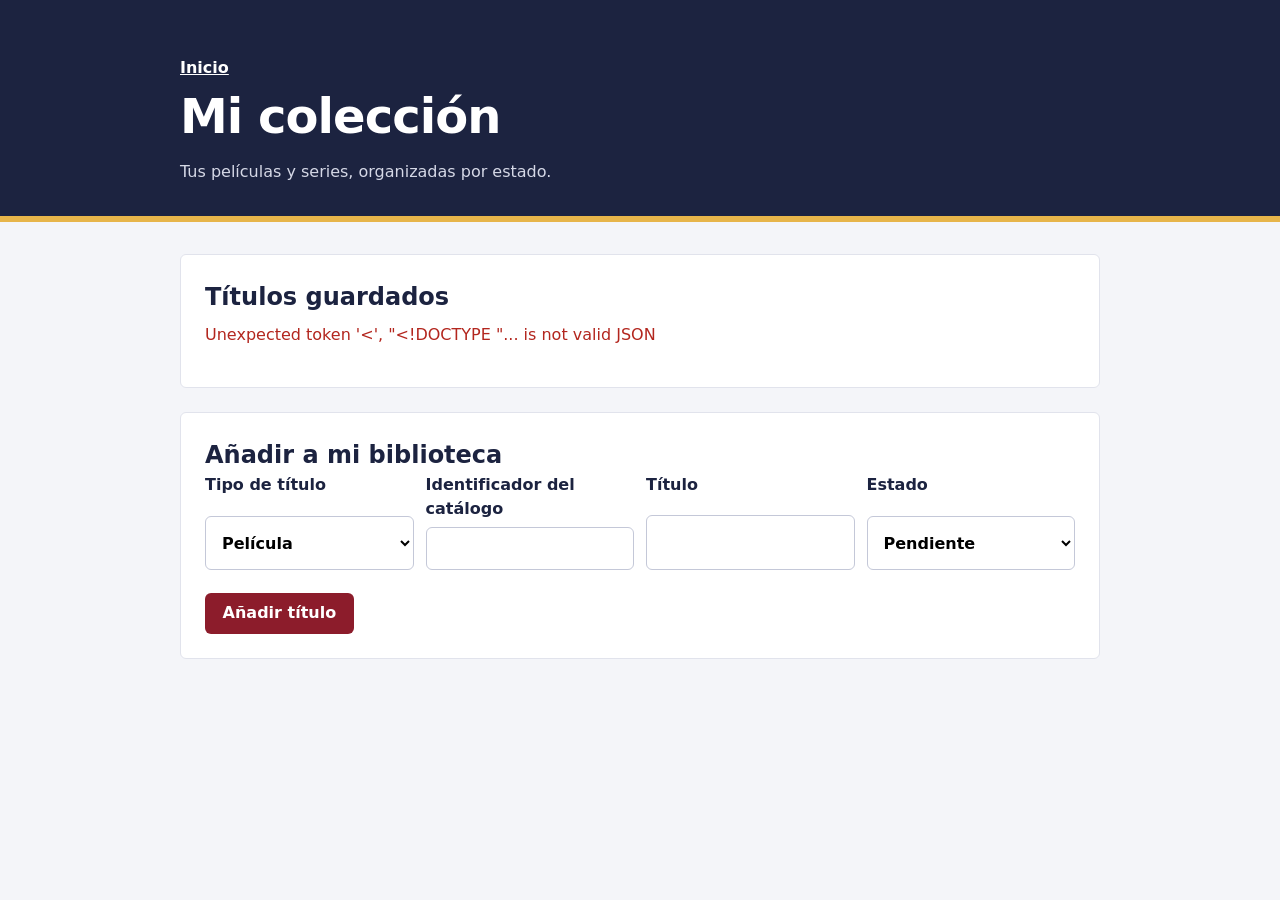
==== src/main/resources/static/biblioteca.html @ 9d2c5fd2 "Implement personal library CRUD" ====
<!DOCTYPE html>
<html lang="es">
<head>
    <meta charset="UTF-8">
    <meta name="viewport" content="width=device-width, initial-scale=1">
    <title>Mi colección | Mi biblioteca</title>
    <link rel="stylesheet" href="css/estilos.css">
</head>
<body>
    <header class="cabecera">
        <div class="contenedor">
            <nav class="navegacion"><a href="index.html">Inicio</a></nav>
            <h1>Mi colección</h1>
            <p class="subtitulo">Tus películas y series, organizadas por estado.</p>
        </div>
    </header>

    <main class="contenedor">
        <section class="panel" aria-labelledby="titulo-coleccion">
            <h2 id="titulo-coleccion">Títulos guardados</h2>
            <p id="mensaje-biblioteca" class="mensaje" role="status" aria-live="polite"></p>
            <ul id="lista-biblioteca" class="coleccion" aria-live="polite">
                <li class="cargando">Cargando tu colección...</li>
            </ul>
        </section>

        <section class="panel" aria-labelledby="titulo-anadir">
            <h2 id="titulo-anadir">Añadir a mi biblioteca</h2>
            <form id="form-biblioteca" class="formulario" novalidate>
                <div class="campos-biblioteca">
                    <label for="tipo-titulo">Tipo de título
                        <select id="tipo-titulo" required>
                            <option value="PELICULA">Película</option>
                            <option value="SERIE">Serie</option>
                        </select>
                    </label>
                    <label for="id-titulo">Identificador del catálogo
                        <input id="id-titulo" type="number" min="1" step="1" required>
                    </label>
                    <label for="nombre-titulo">Título
                        <input id="nombre-titulo" type="text" maxlength="200" required>
                    </label>
                    <label for="estado-inicial">Estado
                        <select id="estado-inicial" required>
                            <option value="PENDIENTE">Pendiente</option>
                            <option value="VISTO">Visto</option>
                            <option value="ABANDONADO">Abandonado</option>
                        </select>
                    </label>
                </div>
                <button type="submit">Añadir título</button>
            </form>
        </section>
    </main>

    <script src="js/biblioteca.js"></script>
</body>
</html>
---- src/main/resources/static/css/estilos.css ----
/*
 * Estilos comunes de la aplicación.
 * Usad estas variables en las páginas nuevas para mantener un aspecto coherente.
 */
:root {
    --color-fondo: #f4f5f9;
    --color-superficie: #ffffff;
    --color-texto: #1c2340;
    --color-texto-suave: #5a6180;
    --color-principal: #8c1c2b;      /* rojo butaca */
    --color-principal-oscuro: #6e1522;
    --color-realce: #e7b54a;         /* luz de proyector */
    --color-error: #b3261e;
    --color-exito: #1e6b3a;
    --radio: 6px;
    --fuente: system-ui, -apple-system, "Segoe UI", Roboto, "Helvetica Neue", Arial, sans-serif;
}

* {
    box-sizing: border-box;
}

body {
    margin: 0;
    font-family: var(--fuente);
    font-size: 1rem;
    line-height: 1.5;
    color: var(--color-texto);
    background: var(--color-fondo);
}

.contenedor {
    max-width: 60rem;
    margin: 0 auto;
    padding: 0 1.25rem;
}

/* Cabecera */
.cabecera {
    background: var(--color-texto);
    color: #fff;
    padding: 2.5rem 0 2rem;
    border-bottom: 6px solid var(--color-realce);
    margin-bottom: 2rem;
}

.cabecera h1 {
    margin: 0;
    font-size: clamp(2rem, 5vw, 3rem);
    font-weight: 800;
    letter-spacing: -0.02em;
}

.subtitulo {
    margin: 0.5rem 0 0;
    max-width: 38rem;
    color: #d5d8e6;
}

.navegacion {
    margin-top: 1rem;
}

.navegacion a {
    color: #fff;
    font-weight: 600;
}

/* Paneles de contenido */
.panel {
    background: var(--color-superficie);
    border-radius: var(--radio);
    padding: 1.5rem;
    margin-bottom: 1.5rem;
    border: 1px solid #e1e3ec;
}

.panel h2 {
    margin: 0;
    font-size: 1.5rem;
}

.ayuda {
    margin: 0.25rem 0 1.25rem;
    color: var(--color-texto-suave);
}

/* Lista de etiquetas (géneros) */
.etiquetas {
    list-style: none;
    margin: 0 0 1.5rem;
    padding: 0;
    display: flex;
    flex-wrap: wrap;
    gap: 0.5rem;
}

.etiquetas li {
    padding: 0.3rem 0.8rem;
    border-radius: 999px;
    background: #eceef5;
    font-size: 0.95rem;
}

.etiquetas li.cargando,
.etiquetas li.vacio {
    background: none;
    padding: 0;
    color: var(--color-texto-suave);
}

.etiquetas li.nuevo {
    background: var(--color-realce);
}

/* Formularios */
.formulario label {
    display: block;
    font-weight: 600;
    margin-bottom: 0.4rem;
}

.fila {
    display: flex;
    flex-wrap: wrap;
    gap: 0.5rem;
}

input[type="text"],
input[type="number"],
select {
    flex: 1 1 14rem;
    padding: 0.55rem 0.75rem;
    font: inherit;
    border: 1px solid #c4c8d8;
    border-radius: var(--radio);
    background: var(--color-superficie);
}

button {
    padding: 0.55rem 1.1rem;
    font: inherit;
    font-weight: 600;
    color: #fff;
    background: var(--color-principal);
    border: none;
    border-radius: var(--radio);
    cursor: pointer;
}

button:hover {
    background: var(--color-principal-oscuro);
}

input:focus-visible,
select:focus-visible,
button:focus-visible {
    outline: 3px solid var(--color-realce);
    outline-offset: 2px;
}

.mensaje {
    min-height: 1.5em;
    margin: 0.5rem 0 0;
}

.mensaje.error {
    color: var(--color-error);
}

.mensaje.exito {
    color: var(--color-exito);
}

.campos-biblioteca {
    display: grid;
    grid-template-columns: repeat(auto-fit, minmax(min(100%, 12rem), 1fr));
    gap: 0.75rem;
    margin-bottom: 1rem;
}

.campos-biblioteca label {
    display: grid;
    gap: 0.35rem;
    font-weight: 600;
}

.campos-biblioteca input,
.campos-biblioteca select {
    width: 100%;
    min-width: 0;
}

.coleccion {
    list-style: none;
    margin: 1rem 0 0;
    padding: 0;
}

.coleccion .vacio,
.coleccion .cargando {
    color: var(--color-texto-suave);
}

.elemento-coleccion {
    display: flex;
    flex-wrap: wrap;
    align-items: center;
    justify-content: space-between;
    gap: 1rem;
    padding: 1rem 0;
    border-top: 1px solid #e1e3ec;
}

.informacion-titulo {
    display: grid;
    gap: 0.15rem;
}

.informacion-titulo span {
    color: var(--color-texto-suave);
    font-size: 0.9rem;
}

.acciones-coleccion {
    display: flex;
    flex-wrap: wrap;
    align-items: center;
    gap: 0.5rem;
}

.acciones-coleccion select {
    flex: 0 1 auto;
}

.boton-secundario {
    color: var(--color-texto);
    background: #eceef5;
}

.boton-secundario:hover {
    background: #dfe2ec;
}

@media (max-width: 38rem) {
    .acciones-coleccion {
        width: 100%;
    }

    .acciones-coleccion select {
        flex: 1 1 100%;
    }
}
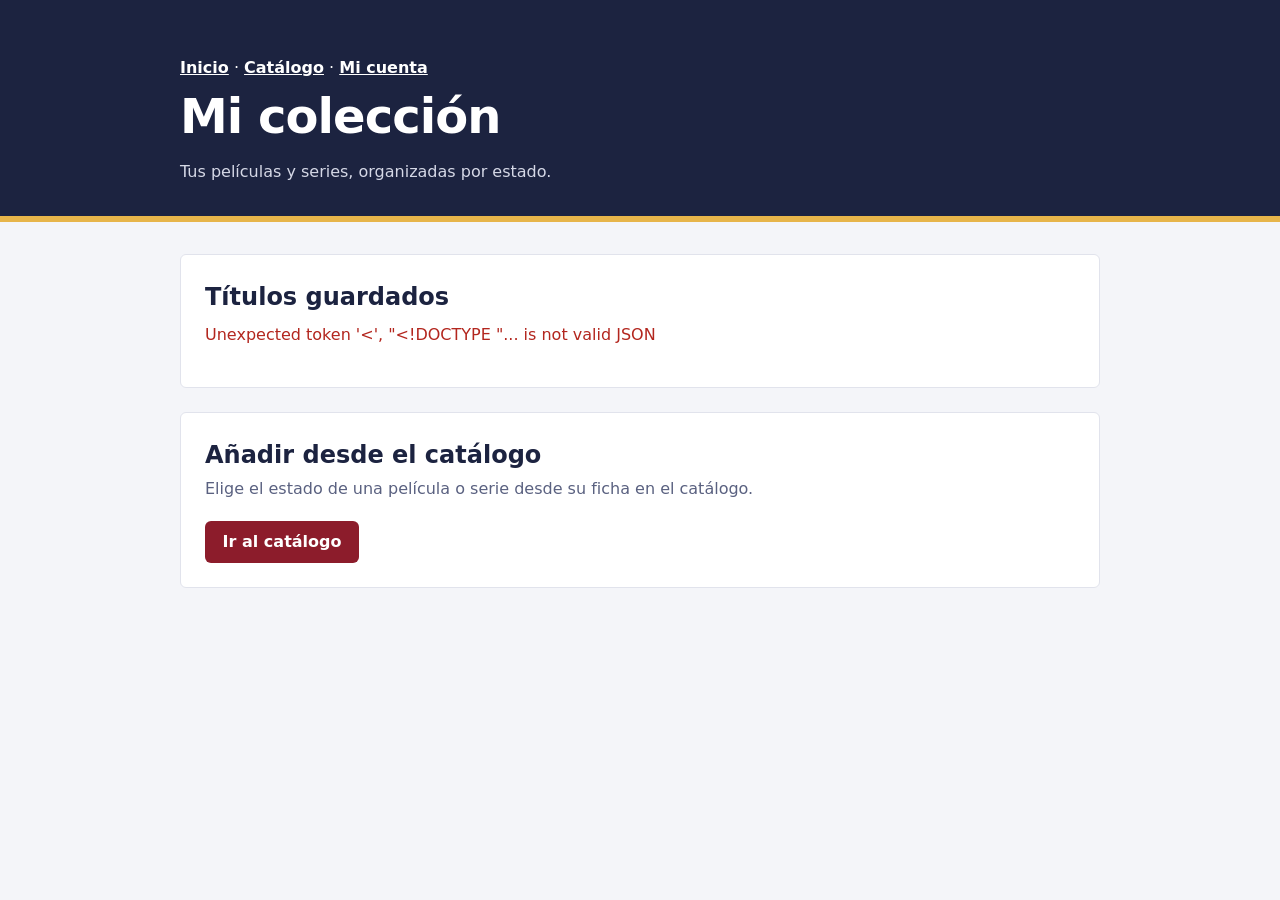
==== commit 157c2ae8: "Implementar funcionalidad de biblioteca personal" ====
--- a/src/main/resources/static/biblioteca.html
+++ b/src/main/resources/static/biblioteca.html
@@ -9,7 +9,7 @@
 <body>
     <header class="cabecera">
         <div class="contenedor">
-            <nav class="navegacion"><a href="index.html">Inicio</a></nav>
+            <nav class="navegacion"><a href="index.html">Inicio</a> · <a href="catalogo.html">Catálogo</a> · <a href="cuenta.html">Mi cuenta</a></nav>
             <h1>Mi colección</h1>
             <p class="subtitulo">Tus películas y series, organizadas por estado.</p>
         </div>
@@ -24,32 +24,10 @@
             </ul>
         </section>
 
-        <section class="panel" aria-labelledby="titulo-anadir">
-            <h2 id="titulo-anadir">Añadir a mi biblioteca</h2>
-            <form id="form-biblioteca" class="formulario" novalidate>
-                <div class="campos-biblioteca">
-                    <label for="tipo-titulo">Tipo de título
-                        <select id="tipo-titulo" required>
-                            <option value="PELICULA">Película</option>
-                            <option value="SERIE">Serie</option>
-                        </select>
-                    </label>
-                    <label for="id-titulo">Identificador del catálogo
-                        <input id="id-titulo" type="number" min="1" step="1" required>
-                    </label>
-                    <label for="nombre-titulo">Título
-                        <input id="nombre-titulo" type="text" maxlength="200" required>
-                    </label>
-                    <label for="estado-inicial">Estado
-                        <select id="estado-inicial" required>
-                            <option value="PENDIENTE">Pendiente</option>
-                            <option value="VISTO">Visto</option>
-                            <option value="ABANDONADO">Abandonado</option>
-                        </select>
-                    </label>
-                </div>
-                <button type="submit">Añadir título</button>
-            </form>
+        <section class="panel" aria-labelledby="titulo-catalogo">
+            <h2 id="titulo-catalogo">Añadir desde el catálogo</h2>
+            <p class="ayuda">Elige el estado de una película o serie desde su ficha en el catálogo.</p>
+            <a class="boton-enlace" href="catalogo.html">Ir al catálogo</a>
         </section>
     </main>
 
--- a/src/main/resources/static/css/estilos.css
+++ b/src/main/resources/static/css/estilos.css
@@ -128,6 +128,7 @@
 
 input[type="text"],
 input[type="number"],
+input[type="password"],
 select {
     flex: 1 1 14rem;
     padding: 0.55rem 0.75rem;
@@ -135,6 +136,59 @@
     border: 1px solid #c4c8d8;
     border-radius: var(--radio);
     background: var(--color-superficie);
+}
+
+input[type="number"],
+select {
+    display: block;
+    width: 100%;
+    max-width: 28rem;
+    padding: 0.55rem 0.75rem;
+    margin: 0 0 0.8rem;
+    font: inherit;
+    border: 1px solid #c4c8d8;
+    border-radius: var(--radio);
+}
+
+.cabecera-seccion,
+.tarjeta {
+    display: flex;
+    align-items: center;
+    gap: 1rem;
+}
+
+.cabecera-seccion {
+    justify-content: space-between;
+}
+
+.catalogo {
+    display: grid;
+    gap: 1rem;
+}
+
+.tarjeta {
+    flex-wrap: wrap;
+    justify-content: space-between;
+    padding: 1rem;
+    border: 1px solid #e1e3ec;
+    border-radius: var(--radio);
+}
+
+.tarjeta h3,
+.tarjeta p {
+    margin: 0;
+}
+
+.tarjeta h3 {
+    flex: 1 1 12rem;
+}
+
+.secundario {
+    background: var(--color-texto-suave);
+}
+
+.peligro {
+    background: var(--color-error);
 }
 
 button {
@@ -172,23 +226,43 @@
     color: var(--color-exito);
 }
 
-.campos-biblioteca {
+.boton-enlace {
+    display: inline-block;
+    padding: 0.55rem 1.1rem;
+    color: #fff;
+    background: var(--color-principal);
+    border-radius: var(--radio);
+    font-weight: 600;
+    text-decoration: none;
+}
+
+.boton-enlace:hover {
+    background: var(--color-principal-oscuro);
+}
+
+.rejilla-cuenta {
     display: grid;
-    grid-template-columns: repeat(auto-fit, minmax(min(100%, 12rem), 1fr));
+    grid-template-columns: repeat(auto-fit, minmax(min(100%, 20rem), 1fr));
+    align-items: start;
+    gap: 1.5rem;
+}
+
+.rejilla-cuenta .panel {
+    margin-bottom: 0;
+}
+
+.rejilla-cuenta input {
+    display: block;
+    width: 100%;
+    max-width: 28rem;
+    margin: 0 0 0.8rem;
+}
+
+#acciones-sesion:not([hidden]) {
+    display: flex;
+    flex-wrap: wrap;
+    align-items: center;
     gap: 0.75rem;
-    margin-bottom: 1rem;
-}
-
-.campos-biblioteca label {
-    display: grid;
-    gap: 0.35rem;
-    font-weight: 600;
-}
-
-.campos-biblioteca input,
-.campos-biblioteca select {
-    width: 100%;
-    min-width: 0;
 }
 
 .coleccion {
@@ -202,6 +276,10 @@
     color: var(--color-texto-suave);
 }
 
+.coleccion .vacio {
+    padding: 0.75rem 0;
+}
+
 .elemento-coleccion {
     display: flex;
     flex-wrap: wrap;
@@ -231,6 +309,23 @@
 
 .acciones-coleccion select {
     flex: 0 1 auto;
+    margin: 0;
+}
+
+.controles-biblioteca {
+    display: flex;
+    flex: 1 1 100%;
+    flex-wrap: wrap;
+    align-items: center;
+    gap: 0.5rem;
+    padding-top: 0.5rem;
+    border-top: 1px solid #e1e3ec;
+}
+
+.controles-biblioteca select {
+    flex: 0 1 14rem;
+    max-width: 100%;
+    margin: 0;
 }
 
 .boton-secundario {
@@ -250,4 +345,9 @@
     .acciones-coleccion select {
         flex: 1 1 100%;
     }
-}
+
+    .controles-biblioteca select,
+    .controles-biblioteca button {
+        flex: 1 1 100%;
+    }
+}
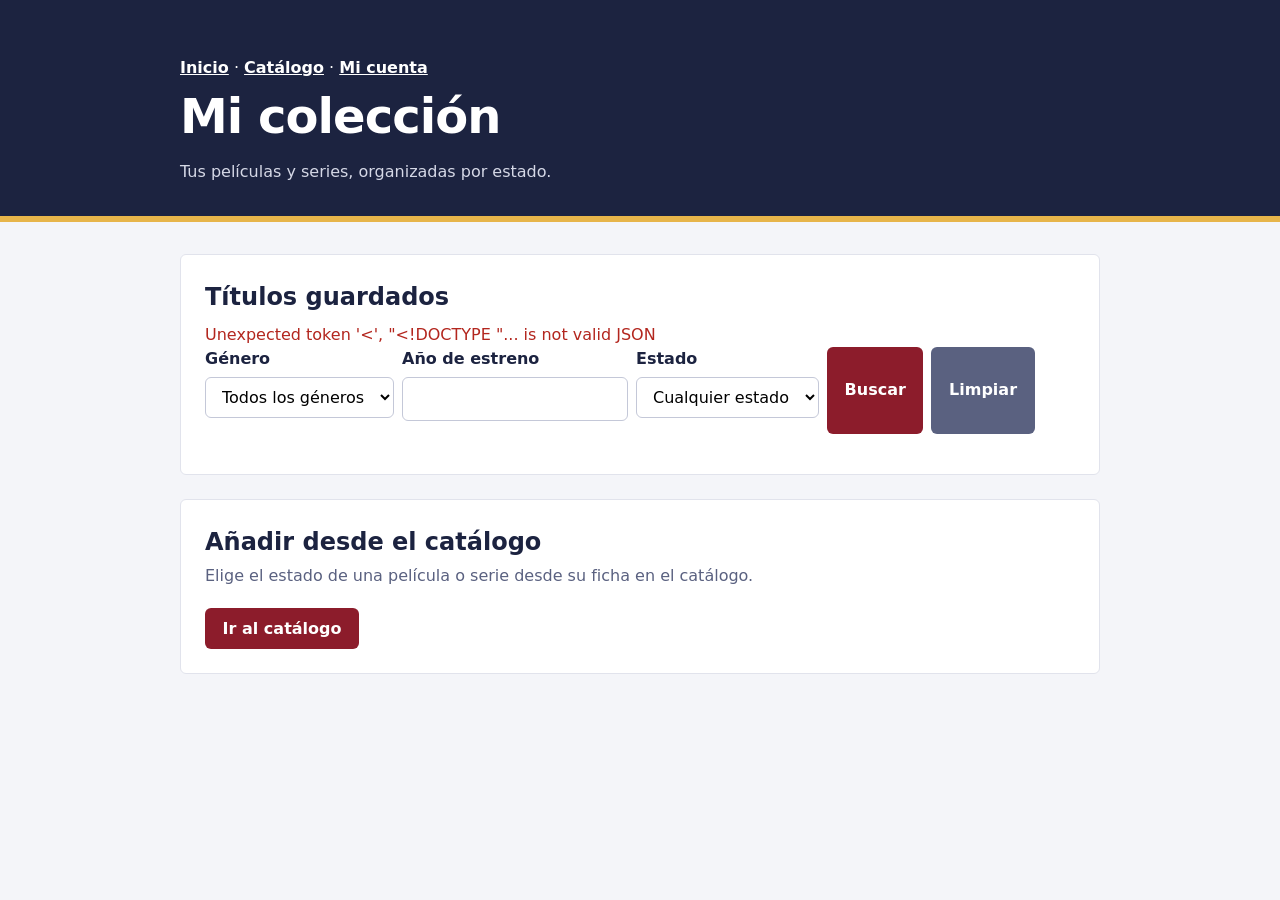
==== commit 9d000899: "implementación de los distintos filtros" ====
--- a/src/main/resources/static/biblioteca.html
+++ b/src/main/resources/static/biblioteca.html
@@ -19,6 +19,27 @@
         <section class="panel" aria-labelledby="titulo-coleccion">
             <h2 id="titulo-coleccion">Títulos guardados</h2>
             <p id="mensaje-biblioteca" class="mensaje" role="status" aria-live="polite"></p>
+            <form id="filtros-biblioteca" class="formulario fila" aria-label="Filtrar mi biblioteca">
+                <div>
+                    <label for="filtro-genero-biblioteca">Género</label>
+                    <select id="filtro-genero-biblioteca"><option value="">Todos los géneros</option></select>
+                </div>
+                <div>
+                    <label for="filtro-anio-biblioteca">Año de estreno</label>
+                    <input id="filtro-anio-biblioteca" type="number" min="1" inputmode="numeric">
+                </div>
+                <div>
+                    <label for="filtro-estado-biblioteca">Estado</label>
+                    <select id="filtro-estado-biblioteca">
+                        <option value="">Cualquier estado</option>
+                        <option value="PENDIENTE">Pendiente</option>
+                        <option value="VISTO">Visto</option>
+                        <option value="ABANDONADO">Abandonado</option>
+                    </select>
+                </div>
+                <button type="submit">Buscar</button>
+                <button id="limpiar-filtros-biblioteca" type="button" class="secundario">Limpiar</button>
+            </form>
             <ul id="lista-biblioteca" class="coleccion" aria-live="polite">
                 <li class="cargando">Cargando tu colección...</li>
             </ul>
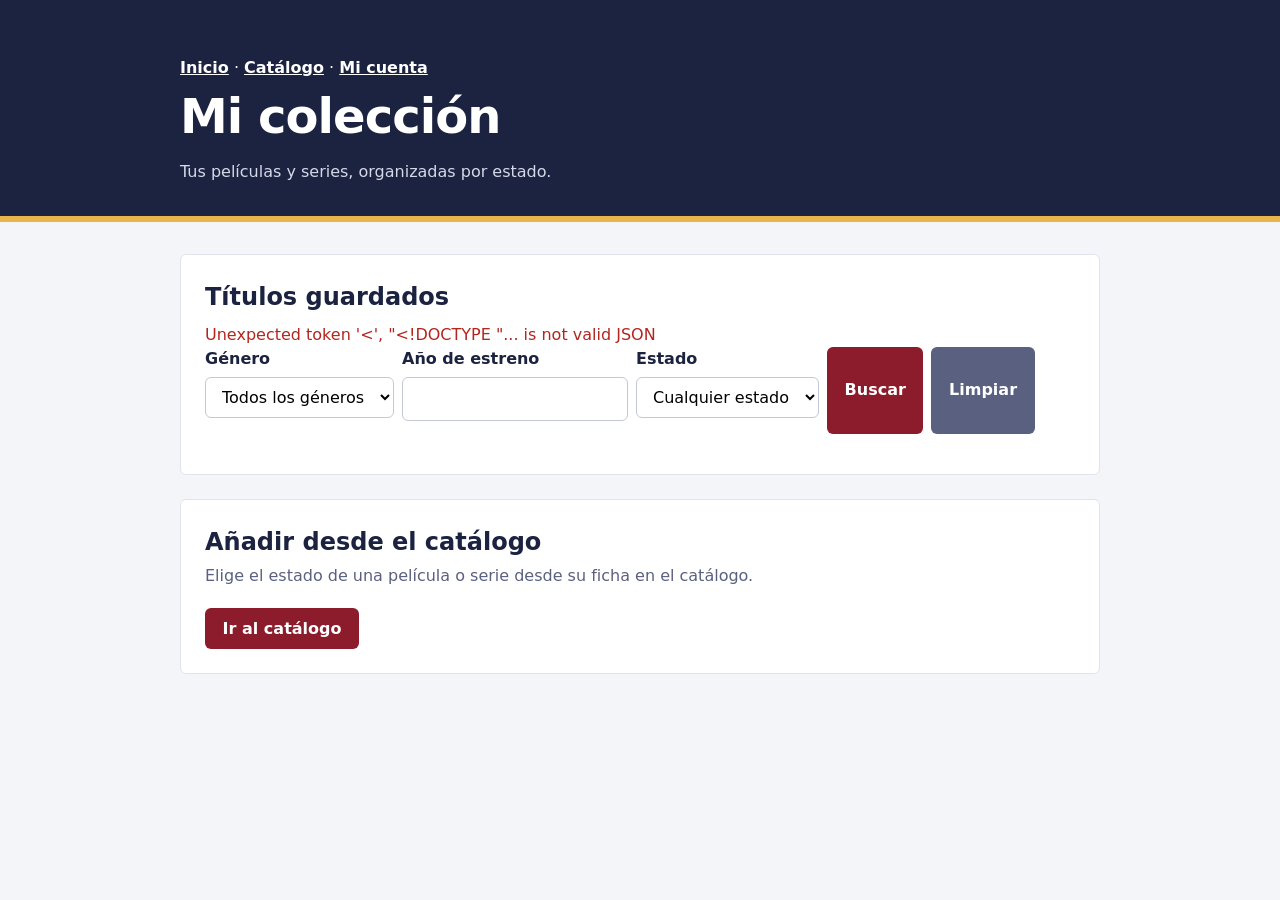
==== commit 5d1cd1df: "Implementar seguimiento de series por temporada y capitulo" ====
--- a/src/main/resources/static/biblioteca.html
+++ b/src/main/resources/static/biblioteca.html
@@ -52,6 +52,7 @@
         </section>
     </main>
 
+    <script src="js/progreso-serie.js"></script>
     <script src="js/biblioteca.js"></script>
 </body>
 </html>
--- a/src/main/resources/static/css/estilos.css
+++ b/src/main/resources/static/css/estilos.css
@@ -300,6 +300,41 @@
     font-size: 0.9rem;
 }
 
+.progreso-serie {
+    flex: 1 0 100%;
+    padding-top: 0.75rem;
+    border-top: 1px solid #e1e3ec;
+}
+
+.progreso-serie summary,
+.temporada-progreso summary {
+    cursor: pointer;
+    font-weight: 600;
+}
+
+.temporada-progreso {
+    margin-top: 0.75rem;
+}
+
+.lista-capitulos {
+    display: grid;
+    grid-template-columns: repeat(auto-fit, minmax(min(100%, 11rem), 1fr));
+    gap: 0.35rem 1rem;
+    padding: 0.5rem 0 0.25rem;
+}
+
+.capitulo-checkbox {
+    display: flex;
+    align-items: center;
+    gap: 0.5rem;
+    margin: 0;
+    font-weight: 400;
+}
+
+.capitulo-checkbox input {
+    accent-color: var(--color-exito);
+}
+
 .acciones-coleccion {
     display: flex;
     flex-wrap: wrap;
